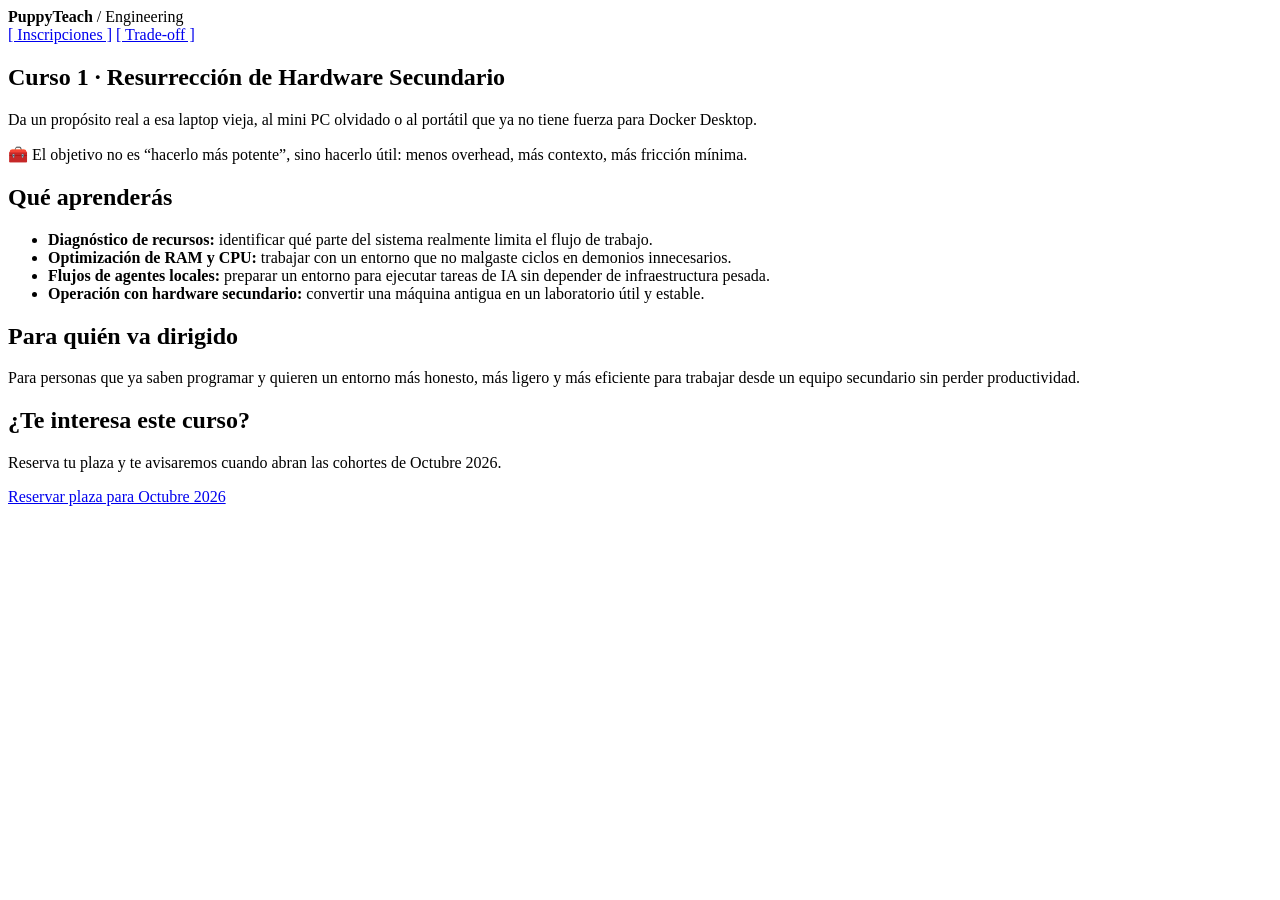
==== curso-1-hardware-secundario.html @ 50ac8a1a "Add course detail pages and update course card links" ====
<!DOCTYPE html>
<html lang="es">
<head>
    <meta charset="UTF-8">
    <meta name="viewport" content="width=device-width, initial-scale=1.0">
    <title>Curso 1 | Resurrección de Hardware Secundario</title>
    <meta name="description" content="Curso 1 de PuppyTeach: cómo dar nueva vida a hardware secundario con agentes de IA locales y recursos limitados.">
    <link rel="icon" type="image/svg+xml" href="favicon.svg">
    <link rel="shortcut icon" href="favicon.svg">
    <link rel="stylesheet" href="styles.css">
</head>
<body>
    <header>
        <nav>
            <a href="index.html" style="color: inherit; text-decoration: none;"><strong>PuppyTeach</strong> / Engineering</a>
        </nav>
        <div class="header-links">
            <a href="index.html#inscripciones" class="header-link">[ Inscripciones ]</a>
            <a href="index.html#tradeoff" class="header-link">[ Trade-off ]</a>
        </div>
    </header>

    <main>
        <section class="hero">
            <h1>Curso 1 · Resurrección de Hardware Secundario</h1>
            <p>Da un propósito real a esa laptop vieja, al mini PC olvidado o al portátil que ya no tiene fuerza para Docker Desktop.</p>
            <div class="banner"><span aria-hidden="true">🧰</span> El objetivo no es “hacerlo más potente”, sino hacerlo útil: menos overhead, más contexto, más fricción mínima.</div>
        </section>

        <section>
            <h2>Qué aprenderás</h2>
            <ul class="feature-list">
                <li><strong>Diagnóstico de recursos:</strong> identificar qué parte del sistema realmente limita el flujo de trabajo.</li>
                <li><strong>Optimización de RAM y CPU:</strong> trabajar con un entorno que no malgaste ciclos en demonios innecesarios.</li>
                <li><strong>Flujos de agentes locales:</strong> preparar un entorno para ejecutar tareas de IA sin depender de infraestructura pesada.</li>
                <li><strong>Operación con hardware secundario:</strong> convertir una máquina antigua en un laboratorio útil y estable.</li>
            </ul>
        </section>

        <section>
            <h2>Para quién va dirigido</h2>
            <p>Para personas que ya saben programar y quieren un entorno más honesto, más ligero y más eficiente para trabajar desde un equipo secundario sin perder productividad.</p>
        </section>

        <section class="cta lead-magnet">
            <div class="lead-magnet-inner">
                <h2 class="lead-magnet-title">¿Te interesa este curso?</h2>
                <p class="lead-magnet-copy">Reserva tu plaza y te avisaremos cuando abran las cohortes de Octubre 2026.</p>
                <a href="index.html#inscripciones" class="btn">Reservar plaza para Octubre 2026</a>
            </div>
        </section>
    </main>
</body>
</html>
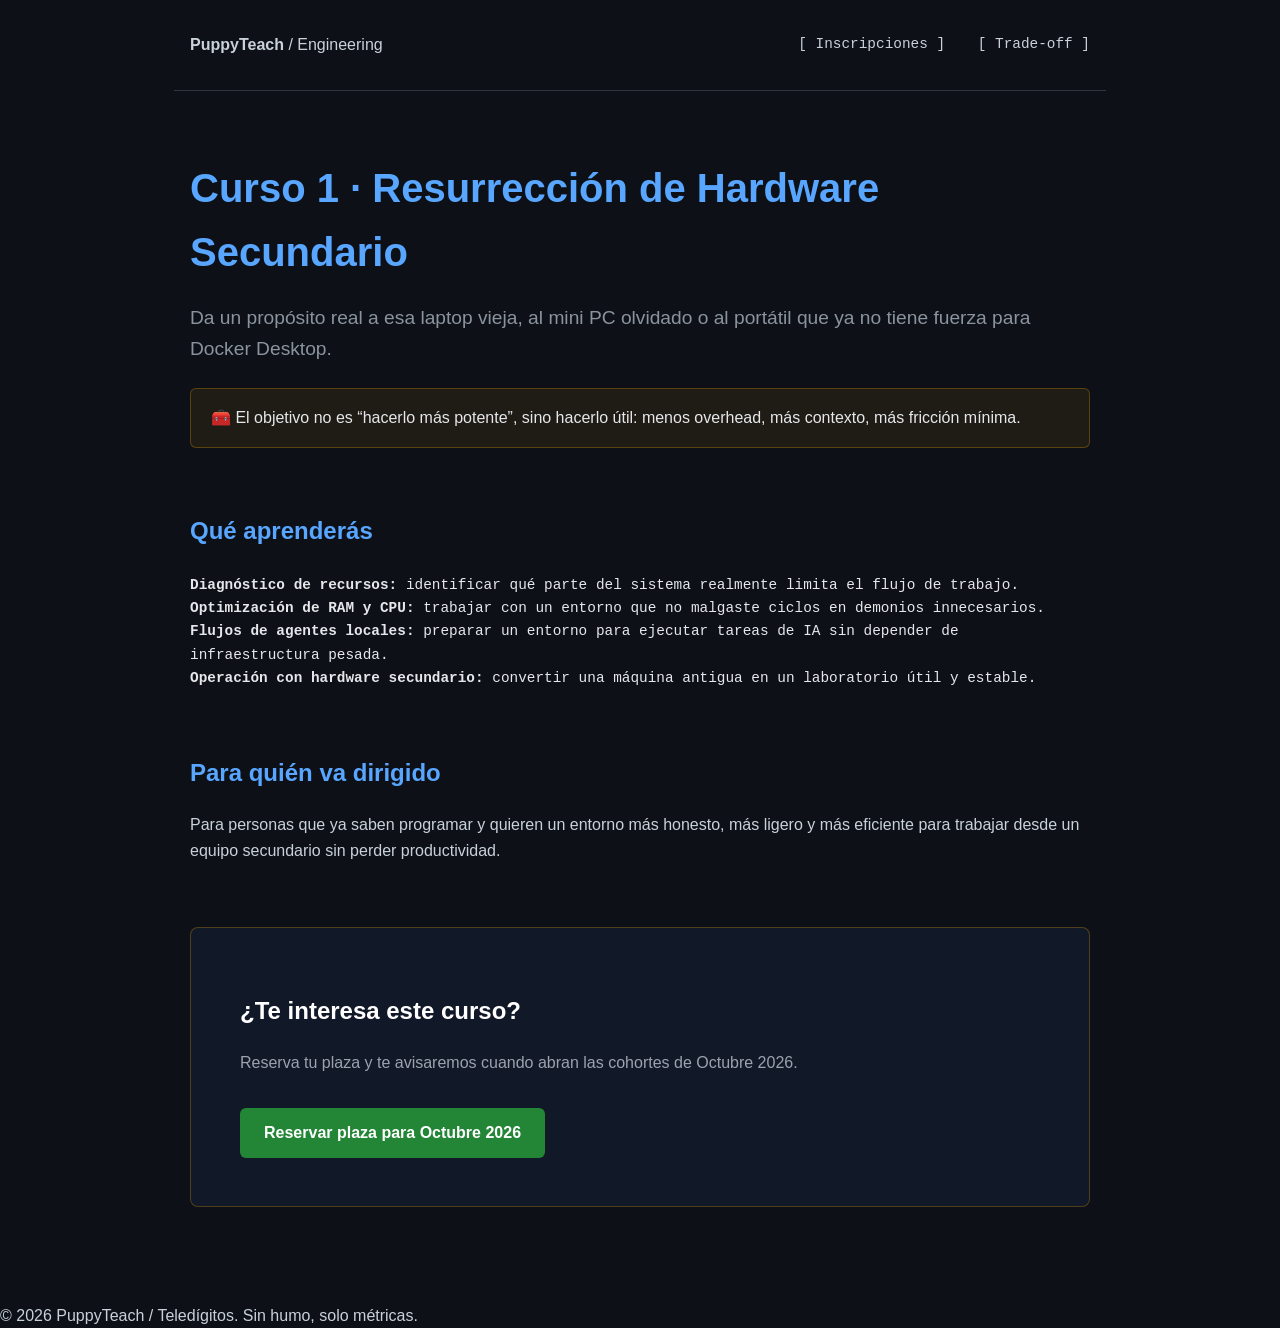
==== commit c3d2db63: "fix: add missing footer to course pages, add footer check to check.sh" ====
--- a/curso-1-hardware-secundario.html
+++ b/curso-1-hardware-secundario.html
@@ -50,5 +50,9 @@
             </div>
         </section>
     </main>
+
+    <footer>
+        &copy; 2026 PuppyTeach / Teledígitos. Sin humo, solo métricas.
+    </footer>
 </body>
 </html>
--- a/styles.css
+++ b/styles.css
@@ -0,0 +1,539 @@
+:root {
+    --bg-color: #0d1117;
+    --text-color: #c9d1d9;
+    --accent-color: #58a6ff;
+    --secondary-color: #30363d;
+    --code-bg: #161b22;
+    --success: #238636;
+}
+
+html {
+    scroll-behavior: smooth;
+}
+
+body {
+    font-family: -apple-system, BlinkMacSystemFont, "Segoe UI", Helvetica, Arial, sans-serif, "Apple Color Emoji", "Segoe UI Emoji";
+    background-color: var(--bg-color);
+    color: var(--text-color);
+    line-height: 1.6;
+    margin: 0;
+    padding: 0;
+}
+
+header {
+    display: flex;
+    justify-content: space-between;
+    align-items: center;
+    padding: 2rem 1rem;
+    max-width: 900px;
+    margin: 0 auto;
+    border-bottom: 1px solid var(--secondary-color);
+}
+
+.header-links {
+    font-family: "SFMono-Regular", Consolas, "Liberation Mono", Menlo, monospace;
+    font-size: 0.9rem;
+}
+
+.header-link {
+    color: var(--text-color);
+    text-decoration: none;
+    margin-left: 1.5rem;
+}
+
+.header-link:focus-visible {
+    outline: 2px solid var(--accent-color);
+    outline-offset: 3px;
+    border-radius: 4px;
+}
+
+.header-link-accent {
+    color: var(--accent-color);
+}
+
+.sr-only {
+    position: absolute;
+    width: 1px;
+    height: 1px;
+    padding: 0;
+    margin: -1px;
+    overflow: hidden;
+    clip: rect(0, 0, 0, 0);
+    white-space: nowrap;
+    border: 0;
+}
+
+h1,
+h2,
+h3 {
+    color: var(--accent-color);
+    font-weight: 600;
+}
+
+main {
+    max-width: 900px;
+    margin: 0 auto;
+    padding: 2rem 1rem;
+}
+
+section {
+    margin-bottom: 4rem;
+}
+
+.hero {
+    text-align: left;
+}
+
+.hero h1 {
+    font-size: 2.5rem;
+    margin-bottom: 1rem;
+}
+
+.hero p {
+    font-size: 1.2rem;
+    color: #8b949e;
+}
+
+.benchmark {
+    background-color: var(--code-bg);
+    padding: 1.5rem;
+    border-radius: 6px;
+    border: 1px solid var(--secondary-color);
+    font-family: "SFMono-Regular", Consolas, "Liberation Mono", Menlo, monospace;
+}
+
+.benchmark h3 {
+    margin-top: 0;
+    color: var(--text-color);
+}
+
+.courses-grid {
+    display: grid;
+    grid-template-columns: repeat(auto-fit, minmax(280px, 1fr));
+    gap: 1.5rem;
+}
+
+.course-card-link {
+    color: inherit;
+    text-decoration: none;
+    display: block;
+}
+
+.course-card-link:focus-visible .course-card {
+    outline: 2px solid var(--accent-color);
+    outline-offset: 3px;
+}
+
+.course-card {
+    background-color: var(--code-bg);
+    padding: 1.5rem;
+    border-radius: 6px;
+    border: 1px solid var(--secondary-color);
+    transition: border-color 0.2s;
+    height: 100%;
+    box-sizing: border-box;
+}
+
+.course-card-link:hover .course-card {
+    border-color: var(--accent-color);
+}
+
+.course-card h3 {
+    margin-top: 0;
+    color: #39ff14;
+}
+
+#cursos > h2 {
+    color: #39ff14;
+}
+
+.cta {
+    background-color: var(--secondary-color);
+    padding: 2rem;
+    border-radius: 6px;
+    text-align: center;
+}
+
+.lead-magnet {
+    background: #111827;
+    border: 1px solid #ffaa0044;
+    padding: 3rem 2rem;
+    border-radius: 8px;
+    margin-top: 3rem;
+}
+
+.lead-magnet-inner {
+    max-width: 800px;
+    margin: 0 auto;
+    text-align: left;
+}
+
+.eyebrow {
+    display: inline-block;
+    background: #ffaa00;
+    color: #000;
+    padding: 0.2rem 0.6rem;
+    font-family: "SFMono-Regular", Consolas, "Liberation Mono", Menlo, monospace;
+    font-weight: bold;
+    border-radius: 4px;
+    font-size: 0.85rem;
+}
+
+.lead-magnet-title {
+    color: #fff;
+    margin-top: 1rem;
+}
+
+.lead-magnet-copy {
+    color: #9ca3af;
+    line-height: 1.6;
+}
+
+.feature-list {
+    list-style: none;
+    padding: 0;
+    margin: 1.5rem 0;
+    color: #e5e7eb;
+    font-family: "SFMono-Regular", Consolas, "Liberation Mono", Menlo, monospace;
+    font-size: 0.9rem;
+}
+
+.feature-accent {
+    color: #ffaa00;
+}
+
+.code-sample-label {
+    margin: 0 0 0.5rem 0;
+    font-size: 0.8rem;
+    color: #8b949e;
+    font-family: "SFMono-Regular", Consolas, "Liberation Mono", Menlo, monospace;
+}
+
+.code-sample {
+    background: #0d1117;
+    padding: 1rem;
+    border-radius: 6px;
+    border: 1px solid var(--secondary-color);
+    margin-bottom: 2rem;
+}
+
+.code-sample pre {
+    color: #58a6ff;
+    font-size: 0.85rem;
+}
+
+.lead-form-card {
+    background: #1f2937;
+    padding: 1.5rem;
+    border-radius: 6px;
+    border: 1px solid #374151;
+}
+
+.lead-form-intro {
+    margin: 0 0 1rem 0;
+    color: #fff;
+    font-weight: bold;
+}
+
+.lead-form {
+    display: flex;
+    flex-wrap: wrap;
+    gap: 0.5rem;
+}
+
+.lead-input {
+    flex: 1;
+    min-width: 250px;
+    padding: 0.75rem;
+    border-radius: 4px;
+    border: 1px solid #4b5563;
+    background: #0d1117;
+    color: #fff;
+}
+
+.lead-input:focus-visible {
+    outline: 2px solid var(--accent-color);
+    outline-offset: 2px;
+    border-color: var(--accent-color);
+}
+
+.btn-highlight {
+    background: #ffaa00;
+    color: #000;
+    font-weight: bold;
+    border: none;
+    border-radius: 4px;
+    cursor: pointer;
+    transition: 0.2s;
+}
+
+.btn-highlight:hover {
+    background: #e69f00;
+}
+
+.lead-form-note {
+    margin: 0.5rem 0 0 0;
+    font-size: 0.75rem;
+    color: #9ca3af;
+    font-family: "SFMono-Regular", Consolas, "Liberation Mono", Menlo, monospace;
+}
+
+.lead-form-field {
+    flex: 1;
+    min-width: 250px;
+    display: flex;
+    flex-direction: column;
+    gap: 0.25rem;
+}
+
+.lead-input-full {
+    width: 100%;
+    box-sizing: border-box;
+}
+
+.lead-form-help {
+    color: #9ca3af;
+    font-size: 0.8rem;
+    font-family: "SFMono-Regular", Consolas, "Liberation Mono", Menlo, monospace;
+}
+
+.lead-form-error-text {
+    color: #ffb347;
+    font-size: 0.8rem;
+    font-family: "SFMono-Regular", Consolas, "Liberation Mono", Menlo, monospace;
+    min-height: 1.2rem;
+}
+
+.lead-submit-btn {
+    margin-top: 0;
+    height: 46px;
+}
+
+.form-status {
+    display: none;
+    margin-bottom: 1rem;
+    padding: 0.5rem;
+    border-radius: 4px;
+    font-family: "SFMono-Regular", Consolas, "Liberation Mono", Menlo, monospace;
+    font-weight: bold;
+}
+
+.form-status-success {
+    color: #2ea043;
+    background: rgba(46, 160, 67, 0.1);
+}
+
+.form-status-error {
+    color: #ffb347;
+    background: rgba(255, 179, 71, 0.1);
+}
+
+.btn {
+    display: inline-block;
+    background-color: var(--success);
+    color: white;
+    padding: 0.75rem 1.5rem;
+    border-radius: 6px;
+    text-decoration: none;
+    font-weight: bold;
+    margin-top: 1rem;
+}
+
+.btn:hover {
+    background-color: #2ea043;
+}
+
+.btn:focus-visible {
+    outline: 2px solid var(--accent-color);
+    outline-offset: 3px;
+}
+
+.btn-secondary {
+    background-color: transparent;
+    color: var(--accent-color);
+    border: 1px solid var(--accent-color);
+}
+
+.btn-secondary:hover {
+    background-color: rgba(88, 166, 255, 0.1);
+}
+
+.badges {
+    display: flex;
+    flex-wrap: wrap;
+    gap: 0.75rem;
+    margin-bottom: 1.5rem;
+}
+
+.badge {
+    font-family: "SFMono-Regular", Consolas, "Liberation Mono", Menlo, monospace;
+    font-size: 0.8rem;
+    color: #8b949e;
+    background-color: var(--code-bg);
+    padding: 0.3rem 0.6rem;
+    border-radius: 4px;
+    border: 1px solid var(--secondary-color);
+}
+
+.banner {
+    background-color: rgba(255, 170, 0, 0.08);
+    border: 1px solid #ffaa0044;
+    border-radius: 6px;
+    padding: 1rem 1.25rem;
+    margin: 1.5rem 0;
+    color: #e5e7eb;
+}
+
+.expand-link {
+    color: var(--accent-color);
+    text-decoration: none;
+    font-size: 0.95rem;
+}
+
+.expand-link:hover {
+    text-decoration: underline;
+}
+
+.expand-link:focus-visible {
+    outline: 2px solid var(--accent-color);
+    outline-offset: 3px;
+    border-radius: 4px;
+}
+
+.hero-cta-group {
+    display: flex;
+    flex-wrap: wrap;
+    gap: 0.75rem;
+    align-items: center;
+    margin-top: 1.5rem;
+}
+
+.tradeoff-section {
+    margin-top: 6rem;
+    padding: 2rem 0;
+    border-top: 2px solid var(--secondary-color);
+}
+
+.inscripciones-section {
+    margin-top: 6rem;
+    padding-top: 2rem;
+    border-top: 1px solid var(--secondary-color);
+}
+
+.inscripciones-intro {
+    color: #8b949e;
+    max-width: 700px;
+    margin-bottom: 2rem;
+}
+
+.lead-form-card--compact {
+    background: var(--code-bg);
+    max-width: 600px;
+}
+
+.tradeoff-section h2 {
+    font-size: 1.8rem;
+    margin-bottom: 1rem;
+}
+
+.tradeoff-subtitle {
+    color: #8b949e;
+    margin-bottom: 2rem;
+}
+
+.tradeoff-intro {
+    background-color: var(--code-bg);
+    padding: 1.5rem;
+    border-radius: 6px;
+    border-left: 3px solid var(--accent-color);
+    margin-bottom: 2rem;
+    color: #8b949e;
+    line-height: 1.8;
+}
+
+.comparison-table-wrapper {
+    overflow-x: auto;
+    margin: 2rem 0;
+}
+
+.comparison-table {
+    width: 100%;
+    min-width: 720px;
+    border-collapse: collapse;
+    background-color: var(--code-bg);
+    border: 1px solid var(--secondary-color);
+    border-radius: 6px;
+    overflow: hidden;
+    font-family: "SFMono-Regular", Consolas, "Liberation Mono", Menlo, monospace;
+    font-size: 0.95rem;
+}
+
+.comparison-table th {
+    background-color: var(--secondary-color);
+    color: var(--accent-color);
+    padding: 1rem;
+    text-align: left;
+    font-weight: 600;
+}
+
+.comparison-table td {
+    padding: 1rem;
+    border-top: 1px solid var(--secondary-color);
+    color: #c9d1d9;
+}
+
+.docker-col {
+    color: #ffb347;
+}
+
+.puppy-col {
+    color: #58a6ff;
+}
+
+.col-side {
+    width: 32%;
+}
+
+.tradeoff-cta {
+    display: flex;
+    flex-wrap: wrap;
+    gap: 1rem;
+    margin-top: 2rem;
+}
+
+@media (max-width: 640px) {
+    .badges {
+        gap: 0.5rem;
+    }
+
+    .hero h1 {
+        font-size: 2rem;
+    }
+}
+
+/* Dialog / Modal Styles */
+dialog {
+    border-radius: 8px;
+}
+
+dialog::backdrop {
+    background-color: rgba(0, 0, 0, 0.6);
+    backdrop-filter: blur(2px);
+}
+
+dialog > h2 {
+    margin-top: 0;
+    color: var(--accent-color);
+}
+
+dialog .btn-secondary {
+    background-color: var(--secondary-color);
+    color: var(--text-color);
+    border: 1px solid var(--secondary-color);
+}
+
+dialog .btn-secondary:hover {
+    background-color: var(--secondary-color);
+    border-color: var(--accent-color);
+    color: var(--accent-color);
+}
